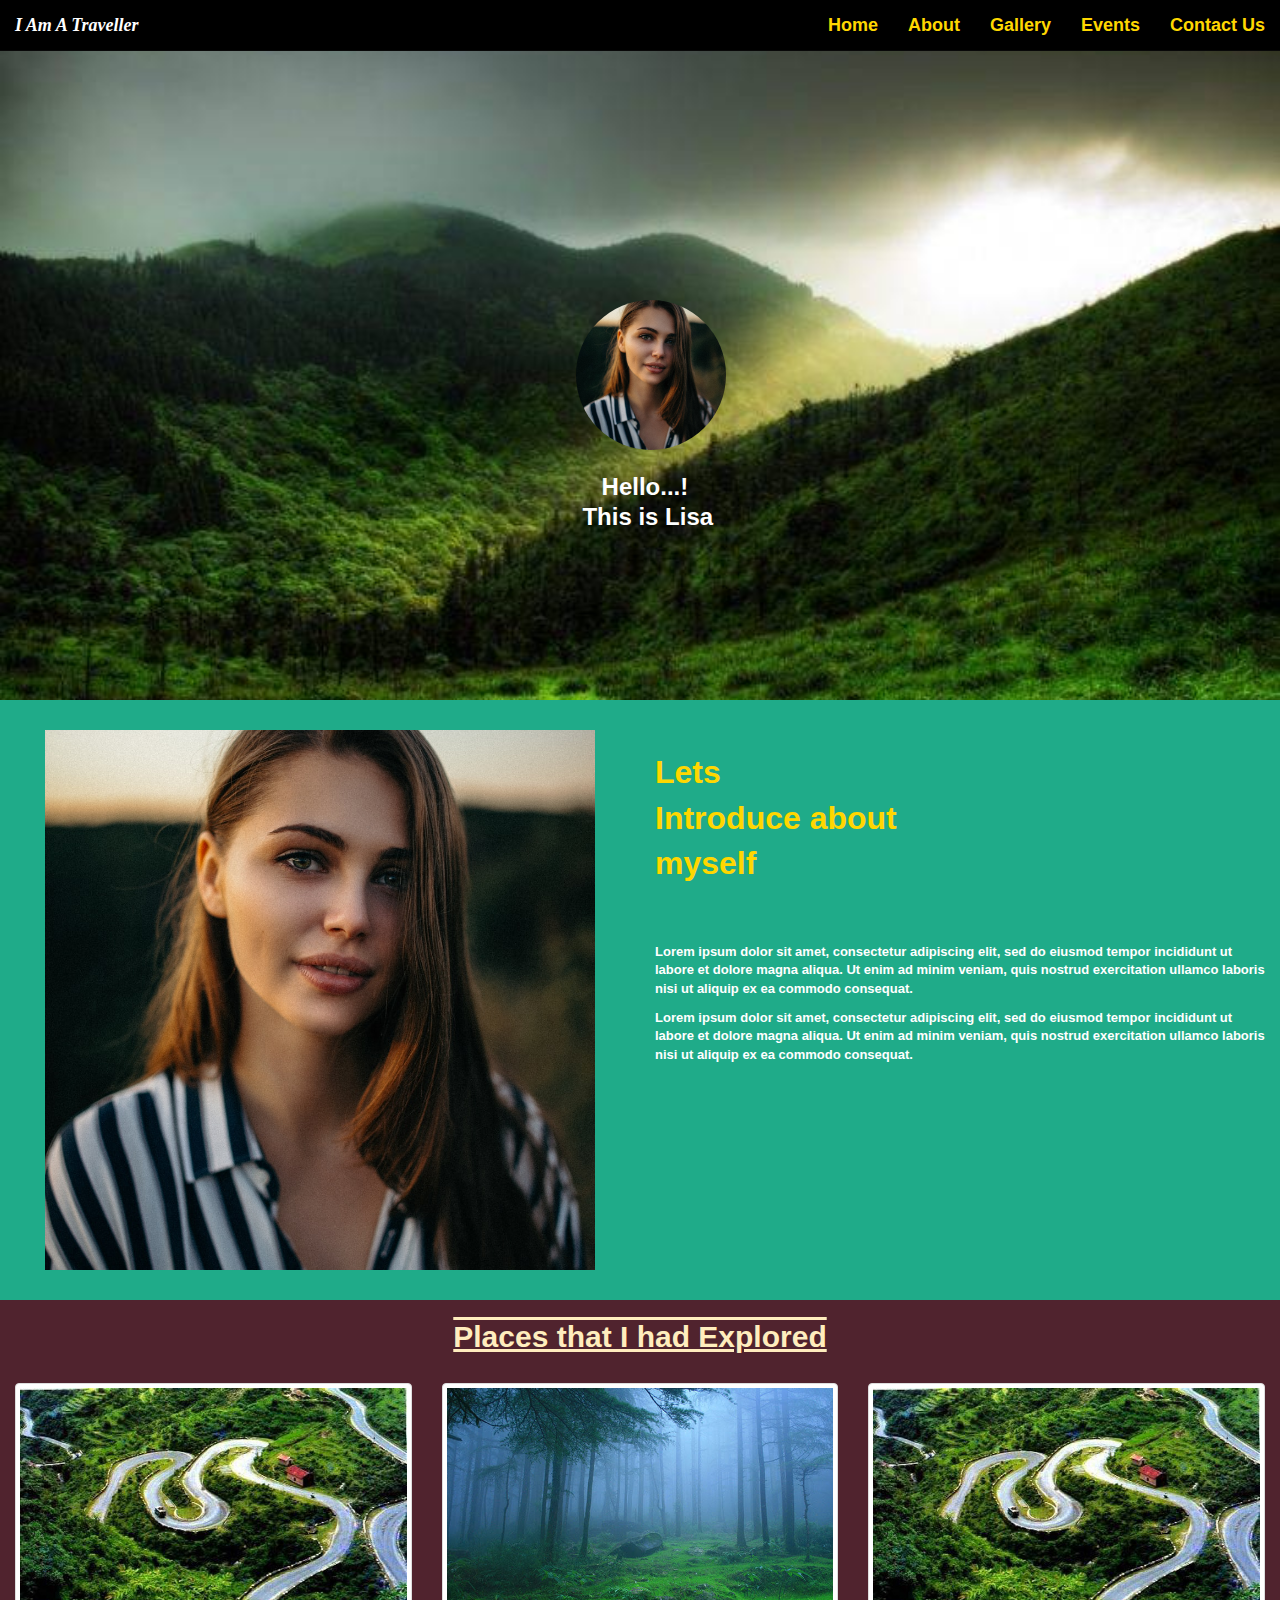
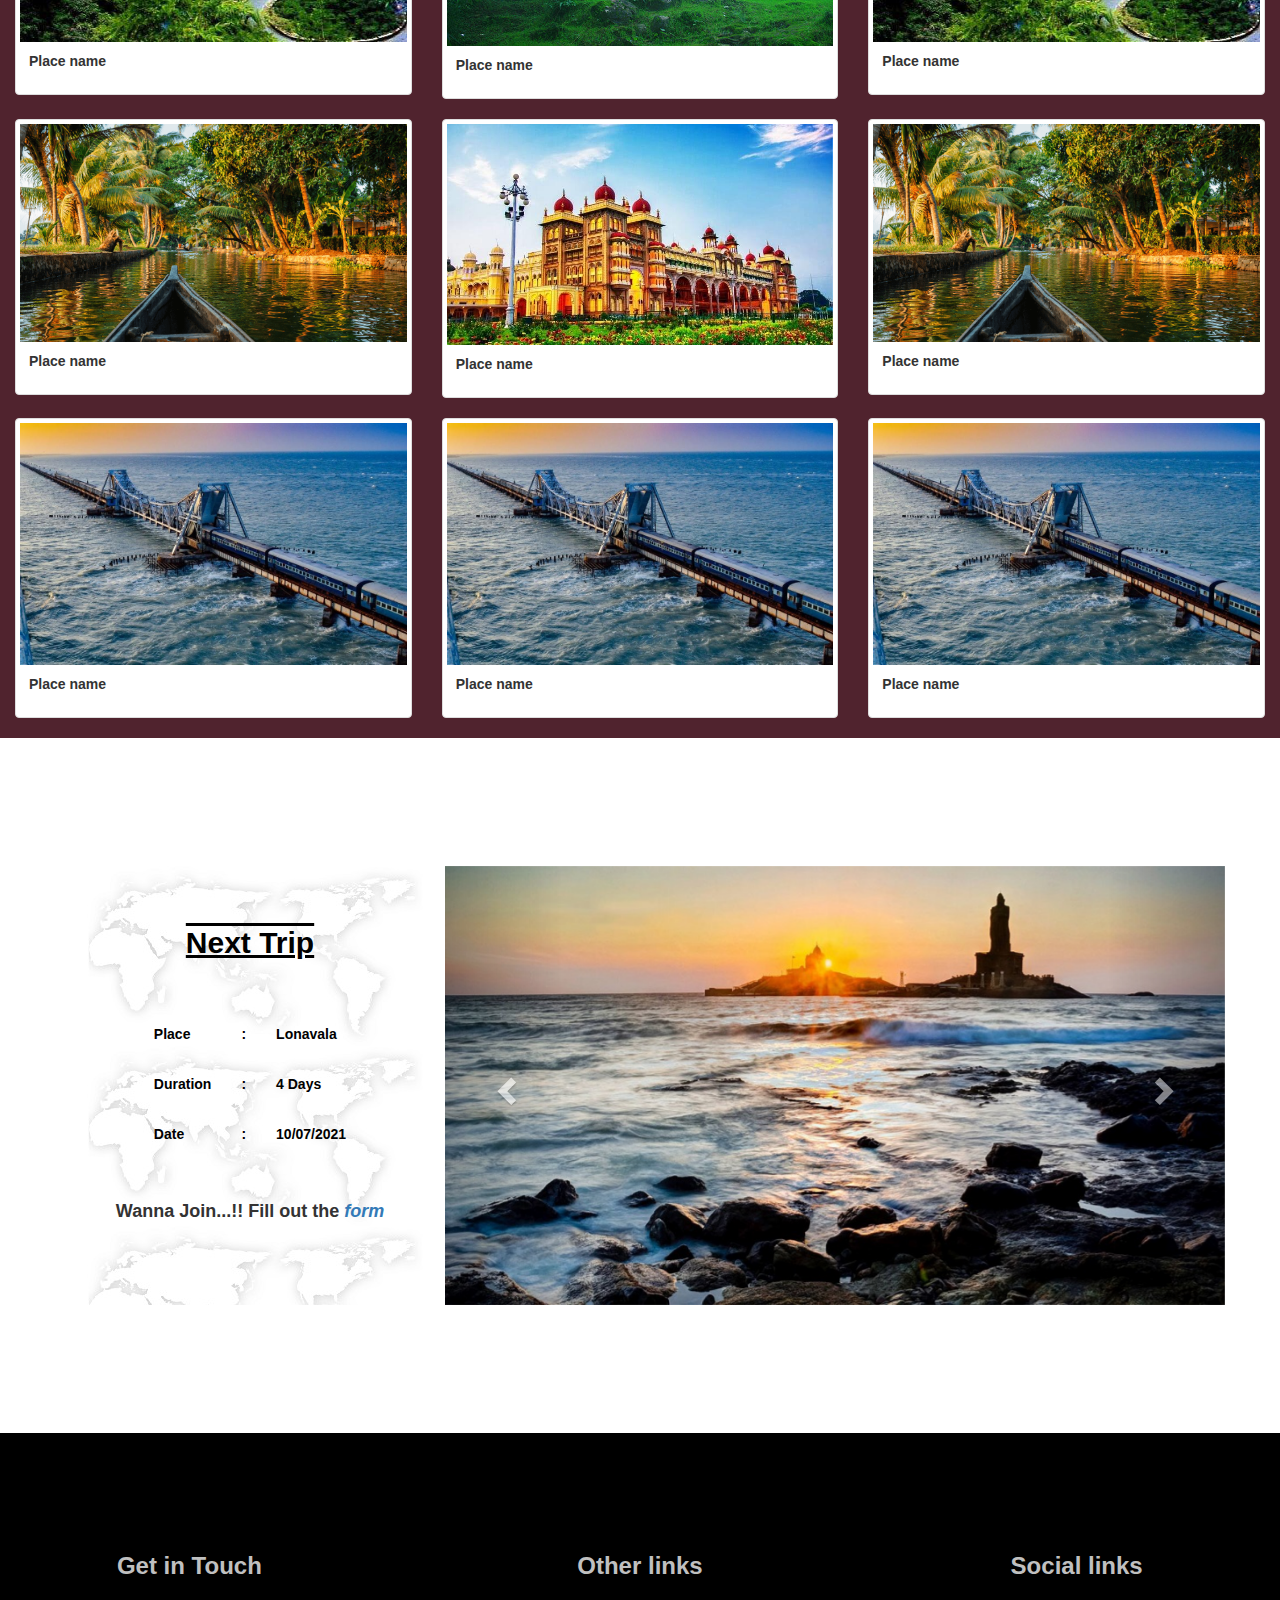
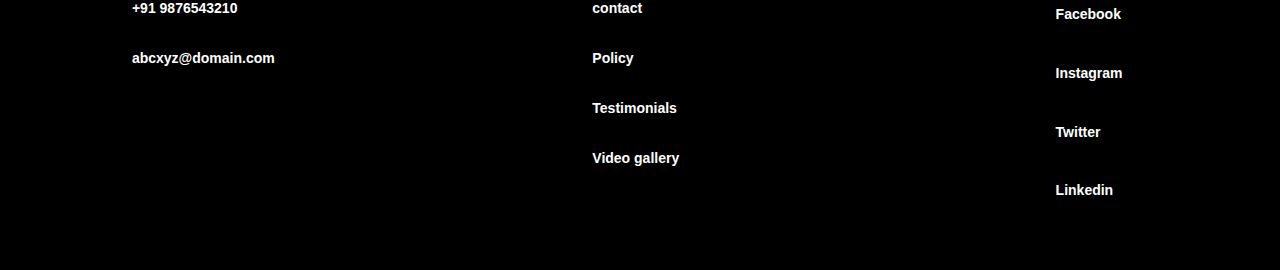
==== index.html @ d2248a0b "Add files via upload" ====
<!DOCTYPE html>
<html lang="en">
<head>
  <title>Home</title>
  <meta charset="utf-8">
  <meta name="viewport" content="width=device-width, initial-scale=1">
  <link rel="stylesheet" href="https://maxcdn.bootstrapcdn.com/bootstrap/3.4.1/css/bootstrap.min.css">
  <link rel="stylesheet" type="text/css" href="homepage.css">
  <script src="https://ajax.googleapis.com/ajax/libs/jquery/3.5.1/jquery.min.js"></script>
  <script src="https://maxcdn.bootstrapcdn.com/bootstrap/3.4.1/js/bootstrap.min.js"></script>
  <script src='https://kit.fontawesome.com/a076d05399.js'></script>

</head>




<body>

<!-- nav bar -->

<nav class="navbar navbar-inverse navbar-fixed-top" style="background-color: black;">
  <div class="container-fluid">
    <div class="navbar-header">
    	<button type="button" class="navbar-toggle" data-toggle="collapse" data-target="#myNavbar">
        <span class="icon-bar"></span>
        <span class="icon-bar"></span>
        <span class="icon-bar"></span>
        </button>
      <a class="navbar-brand" href="#" style="font-family: serif; color#c0c0c0
      "><i><b>I Am A Traveller</b></i></a>
    </div>
    <div class="collapse navbar-collapse" id="myNavbar">
    <ul class="nav navbar-nav navbar-right navlinks" >
      <li><a href="#" ><b>Home</b></a></li>
      <li><a href="#about" ><b>About</b></a></li>
      <li><a href="#gallery" ><b>Gallery</b></a></li>
      <li><a href="#events" ><b>Events</b></a></li>
      <li><a href="#contactus"><b>Contact Us</b></a></li>
    </ul>
    </div>


  </div>
</nav>

<!-- end of navbar -->


 <!-- for total bg color black -->
<!-- <div class="container-fluid" style="background-color: black;"> -->

	<!-- intro -->
	<div class="intro">

		<div class="bgimg img-fluid"></div>
		<div class="personimg img-fluid"></div>

		<p style="position: absolute;top: 470px;left: 47%; ">
			<b>Hello...!<b>
		</p>

		<p style="position: absolute;top: 500px;left: 45.5%; ">
			<b>This is Lisa</b>
		</p>

	</div>
<!-- end of intro -->




	<div class="container-fluid" style="/*margin-top:10%;*/background-color: #1FAB89;">

	<!-- About -->
	<div class="row" id="about">
  		<div class="col-sm-6" style="height: 600px;"><img src="person.jpg" style="float:left;width:100%;height:100%;object-fit:cover;padding: 30px;">
  		</div>
  		<div class="col-sm-6" style="height: 600px; padding-top: 50px;font-size: xx-large;color: white"><p style="color: gold;"><b>Lets<br>Introduce about<br>myself<br><br></b></p>
  			<p style="font-size:small;">Lorem ipsum dolor sit amet, consectetur adipiscing elit, sed do eiusmod tempor incididunt ut labore et dolore magna aliqua. Ut enim ad minim veniam, quis nostrud exercitation ullamco laboris nisi ut aliquip ex ea commodo consequat.</p>
   			<p style="font-size:small;">Lorem ipsum dolor sit amet, consectetur adipiscing elit, sed do eiusmod tempor incididunt ut labore et dolore magna aliqua. Ut enim ad minim veniam, quis nostrud exercitation ullamco laboris nisi ut aliquip ex ea commodo consequat.</p>
		</div>
	</div>
	</div>
	<!-- end of about -->

	<!-- Gallery -->
	<div class="container-fluid" id="gallery"style="/*margin-top:10%;*//*background-image: url(gbg.jpg);*/background-color: #50232e;">
	
		<!-- <h2 ><b>Gallery</b></h2> -->
		<h2 style="color: #ffedbe;"><b>Places that I had Explored</b></h2>
		<div class="row">
		
  			<div class="col-sm-4">
    			<div class="thumbnail">
     				<img src="araku.jpg"  style="width:100%">
        			<div class="caption">
          				<p>Place name</p>
        			</div>
         		</div>
  			</div>
  			<div class="col-sm-4">
    			<div class="thumbnail">
      				<img src="lambasingi.jpg" style="width:100%">
        			<div class="caption">
          				<p>Place name</p>
        			</div>
      			</div>
  			</div>
  			<div class="col-sm-4">
    			<div class="thumbnail">
      				<img src="araku.jpg"  style="width:100%">
        			<div class="caption">
         				<p>Place name</p>
        			</div>
      				</div>
  				</div>
		</div>
		<!-- second row -->
 		<div class="row">
 			<div class="col-sm-4">
    			<div class="thumbnail">
    				<img src="kerala.png" style="width:100%">
        			<div class="caption">
          				<p>Place name</p>
        			</div>
         		</div>
  			</div>
  			<div class="col-sm-4">
    			<div class="thumbnail">
    				<img src="mysorepalace.jpg"  style="width:100%">
        			<div class="caption">
          				<p>Place name</p>
        			</div>
        		</div>
  			</div>
  			<div class="col-sm-4">
    			<div class="thumbnail">
    				<img src="kerala.png"  style="width:100%">
        			<div class="caption">
         				<p>Place name</p>
        			</div>
      
    			</div>
  			</div>
		</div>
		<!-- third row -->
		<div class="row">
			<div class="col-sm-4">
    			<div class="thumbnail">	
    				<img src="pambanbridge.jpg"  style="width:100%">
        			<div class="caption">
          				<p>Place name</p>
        			</div>
         		</div>
  			</div>
  			<div class="col-sm-4">
    			<div class="thumbnail">
      				<img src="pambanbridge.jpg"  style="width:100%">
        			<div class="caption">
          				<p>Place name</p>
        			</div>
      
    			</div>
  			</div>
  			<div class="col-sm-4">
    			<div class="thumbnail">
      				<img src="pambanbridge.jpg"  style="width:100%">
        				<div class="caption">
          					<p>Place name</p>
        				</div>
    			</div>
  			</div>
		</div>

	</div>
<!-- end of gallery -->


<!-- Event -->

	<div id="events" class="container"  style="margin-top: 10%;" >
		
		<div class="row" style="height: 500;">
			<div class="col-sm-4" style="padding: 0px;">
				<br><br>
				<h2 ><b>Next Trip</b></h2><br>
				<table class="table-responsive" style="width: 50%;  color: black;">
					<tr>
						<td>Place</td>
						<td>:</td>
						<td>Lonavala</td>
					</tr>
					<tr>
						<td>Duration</td>
						<td>:</td>
						<td>4 Days</td>
					</tr>
					<tr>
						<td>Date</td>
						<td>:</td>
						<td>10/07/2021</td>
					</tr>
				</table>
				<br><br>
				<p style="text-align: center;font-size: large;">Wanna Join...!! Fill out the <i><a href="#">form</a></i></p>
			</div>

			<!-- slideshow -->
			<div class="col-sm-8" style="height: 500; padding: 0px;">
				<div id="myCarousel" class="carousel slide" data-ride="carousel">
		    <!-- images -->
				    <div class="carousel-inner">
				    	<div class="item active">
				        	<img src="kanyakumari.jpg"  style="height: 500; width:500;">
			      		</div>

					    <div class="item">
					        <img src="kerala.png" style="height: 500;width:500;">
					    </div>
					    
					    <div class="item">
					        <img src="Lonavala.jpg" style="height: 500; width:500;">
					    </div>
		    		</div>
		    		<!-- images close -->

				    <!-- arrows -->
				    <a class="left carousel-control" href="#myCarousel" data-slide="prev">
				      <span class="glyphicon glyphicon-chevron-left"></span>
				      <span class="sr-only">Previous</span>
				    </a>
				    <a class="right carousel-control" href="#myCarousel" data-slide="next">
				      <span class="glyphicon glyphicon-chevron-right"></span>
				      <span class="sr-only">Next</span>
				    </a><!-- arrows close -->
				</div>
  			</div><!-- slideshow end -->
		</div>
	</div><!-- end of event -->
	</div><!-- end of container --><!-- contact us  -->
<div id="contactus"  style="background-color: black;margin-top: 10%;">
	<!-- <h2 ><b>contact us</b></h2> -->
	<div class="row" style="color: white;padding-top:5% ">
		<div class="col-sm-4"  style="padding:4%;">
		  	<table>
		  		<thead>
		  			<th >Get in Touch</th>
		  		</thead>
		  		<tbody>
		  			<tr><td><i class='fas fa-phone' ></i> +91 9876543210</td></tr>
		  			<tr><td><i class='fas fa-envelope' ></i> abcxyz@domain.com</td></tr>
		  		</tbody>
		  	</table>
  		</div>
	    <div class="col-sm-4" style="padding:4%;">
		  	<table>
		  		<thead>
		  			<th>Other links</th>
		  		</thead>
		  		<tbody >
		  			<tr><td><a href="#" style="color: white;">contact</a> </td></tr>
		  			<tr><td><a href="#" style="color: white;">Policy</a></td></tr>
		  			<tr><td><a href="#" style="color: white;">Testimonials</a></td></tr>
		  			<tr><td><a href="#" style="color: white;">Video gallery</a></td></tr>
		  			
		  		</tbody>
		  	</table>
	    </div>

  		<div class="col-sm-4" style="padding:4%;">
		  	<table>
		  		<thead>
		  			<th>Social links</th>
		  		</thead>
		  		<tbody >
		  			<tr><td><a href="#" style="color: #ffffff;"><i class='fab fa-facebook'></i>Facebook</a> </td></tr>
		  			<tr><td><a href="#" style="color: #ffffff;"><i class='fab fa-instagram'></i>Instagram</a></td></tr>
		  			<tr><td><a href="#" style="color: #ffffff;"><i class='fab fa-twitter'></i>Twitter</a></td></tr>
		  			<tr><td><a href="#" style="color:#ffffff;"><i class='fab fa-linkedin'></i>Linkedin</a></td></tr>
		  			
		  		</tbody>
		  	</table>
  		</div>
	</div>
</div>

<!-- </div> -->

</body>
</html>
---- homepage.css ----
.bgimg{
	background-image:url(bgimg.jpg);
	background-repeat: no-repeat;
    background-size: cover;
    position: relative;
    height: 700px; 
    width: 100%;
    /*opacity: 0.7;*/
}

.bgimg:hover{
	opacity: 0.9;
}

.personimg{
	background-image:url(person.jpg);
	background-position: center; background-size: cover;
    position:absolute; top: 300px;left:45%;border-radius: 50%; opacity: 1.0;
    height:150px; width:150px;

}

td{
	padding: 15px;
}
table{
	
	margin: 0 auto;
}

.nav.navbar-nav.navbar-right li a{
	color: gold;
	font-size: large;
}

.nav.navbar-nav.navbar-right li a:hover{
	color: white;
}
.col-sm-4 table tbody tr td a i{
	font-size:20px;
	margin-right: 20px;
	color:white;
	padding:5px;
}
.col-sm-4 table thead th{
	color: #c0c0c0;
	font-size: x-large;
}
h2{
	text-align: center;
	padding-bottom: 20px;
	color:black;
	text-decoration: underline overline;
}
.intro p{
	color:white;
	 font-size: x-large;
}
h3{
	text-align: center;
	padding-bottom: 20px;
	color:white;
	text-decoration: underline overline;
}

body{
	overflow-x: hidden;
}
#events{
	 
	background-color: black;
	background-image: url(map5.jpg); 
    
}
/*.item img{
	opacity: 0.3;
}*/
/*#events background-image{
	opacity: 0.2;
}*/
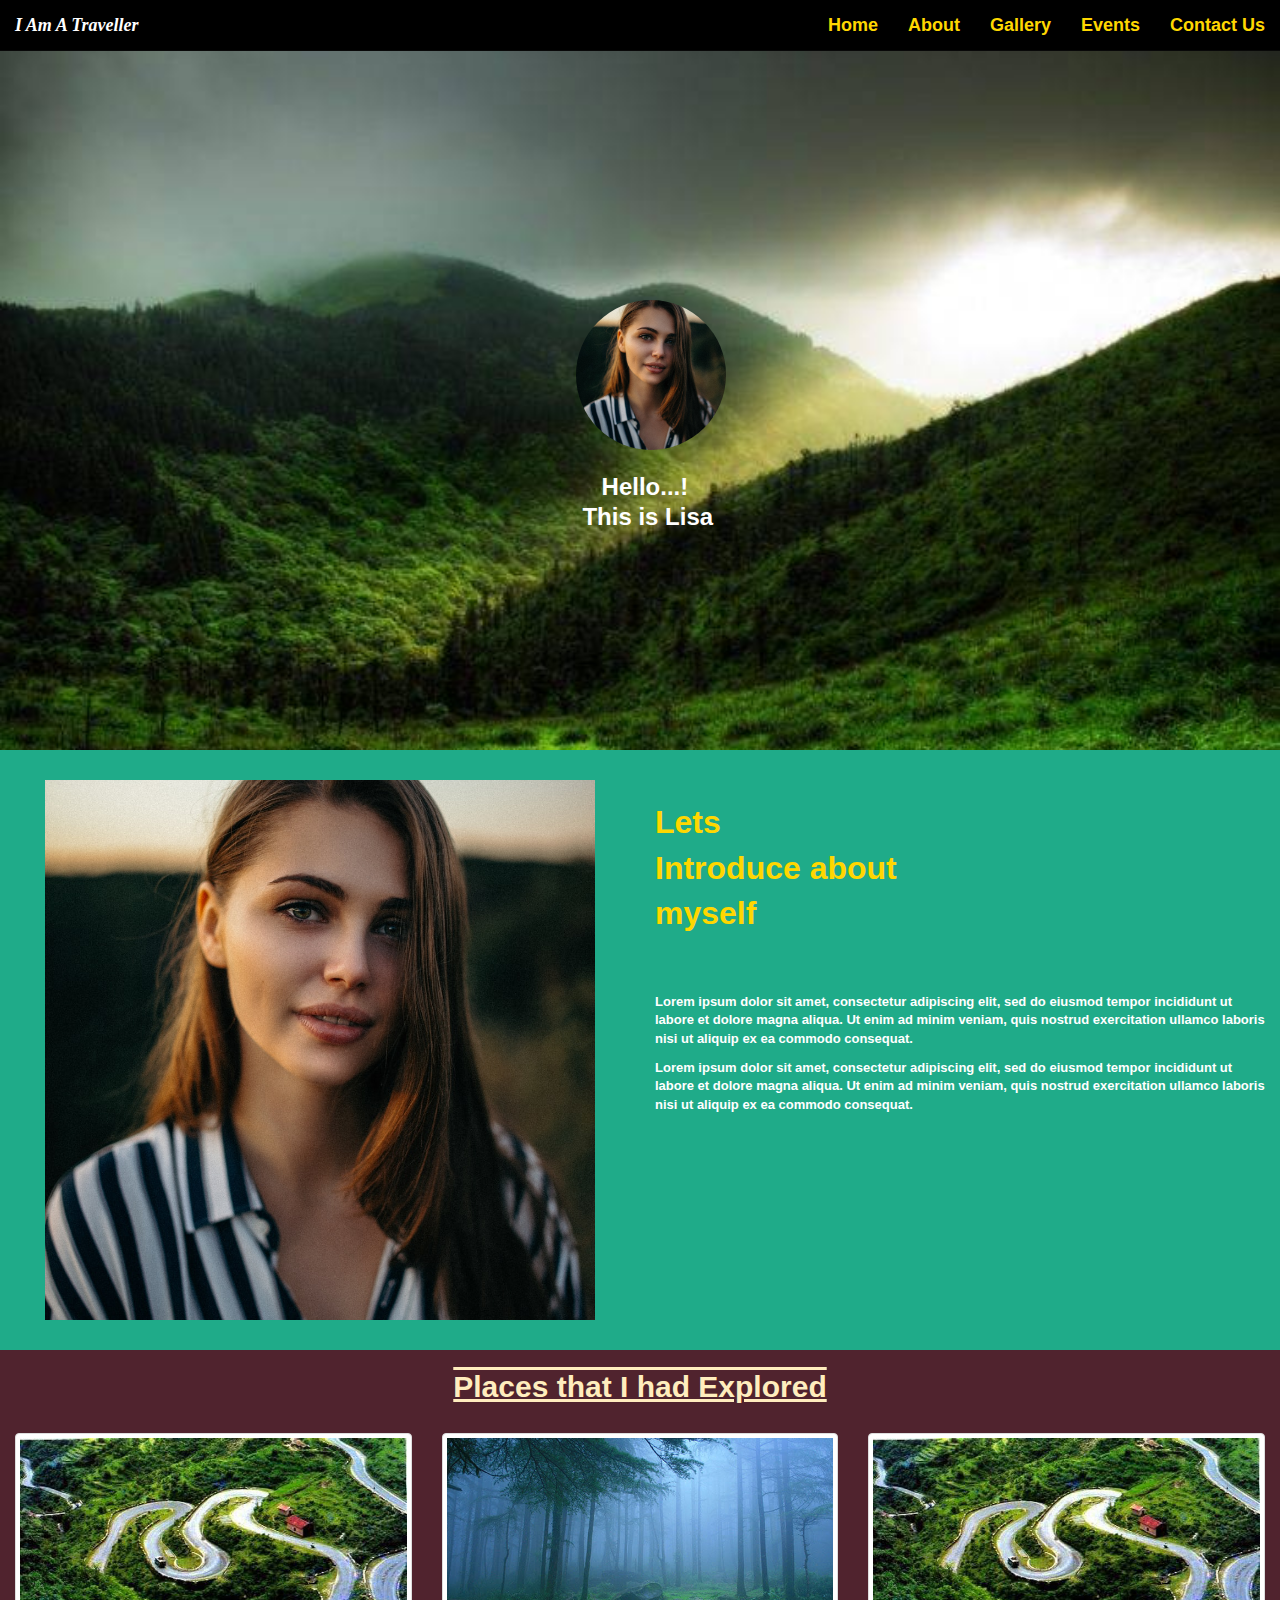
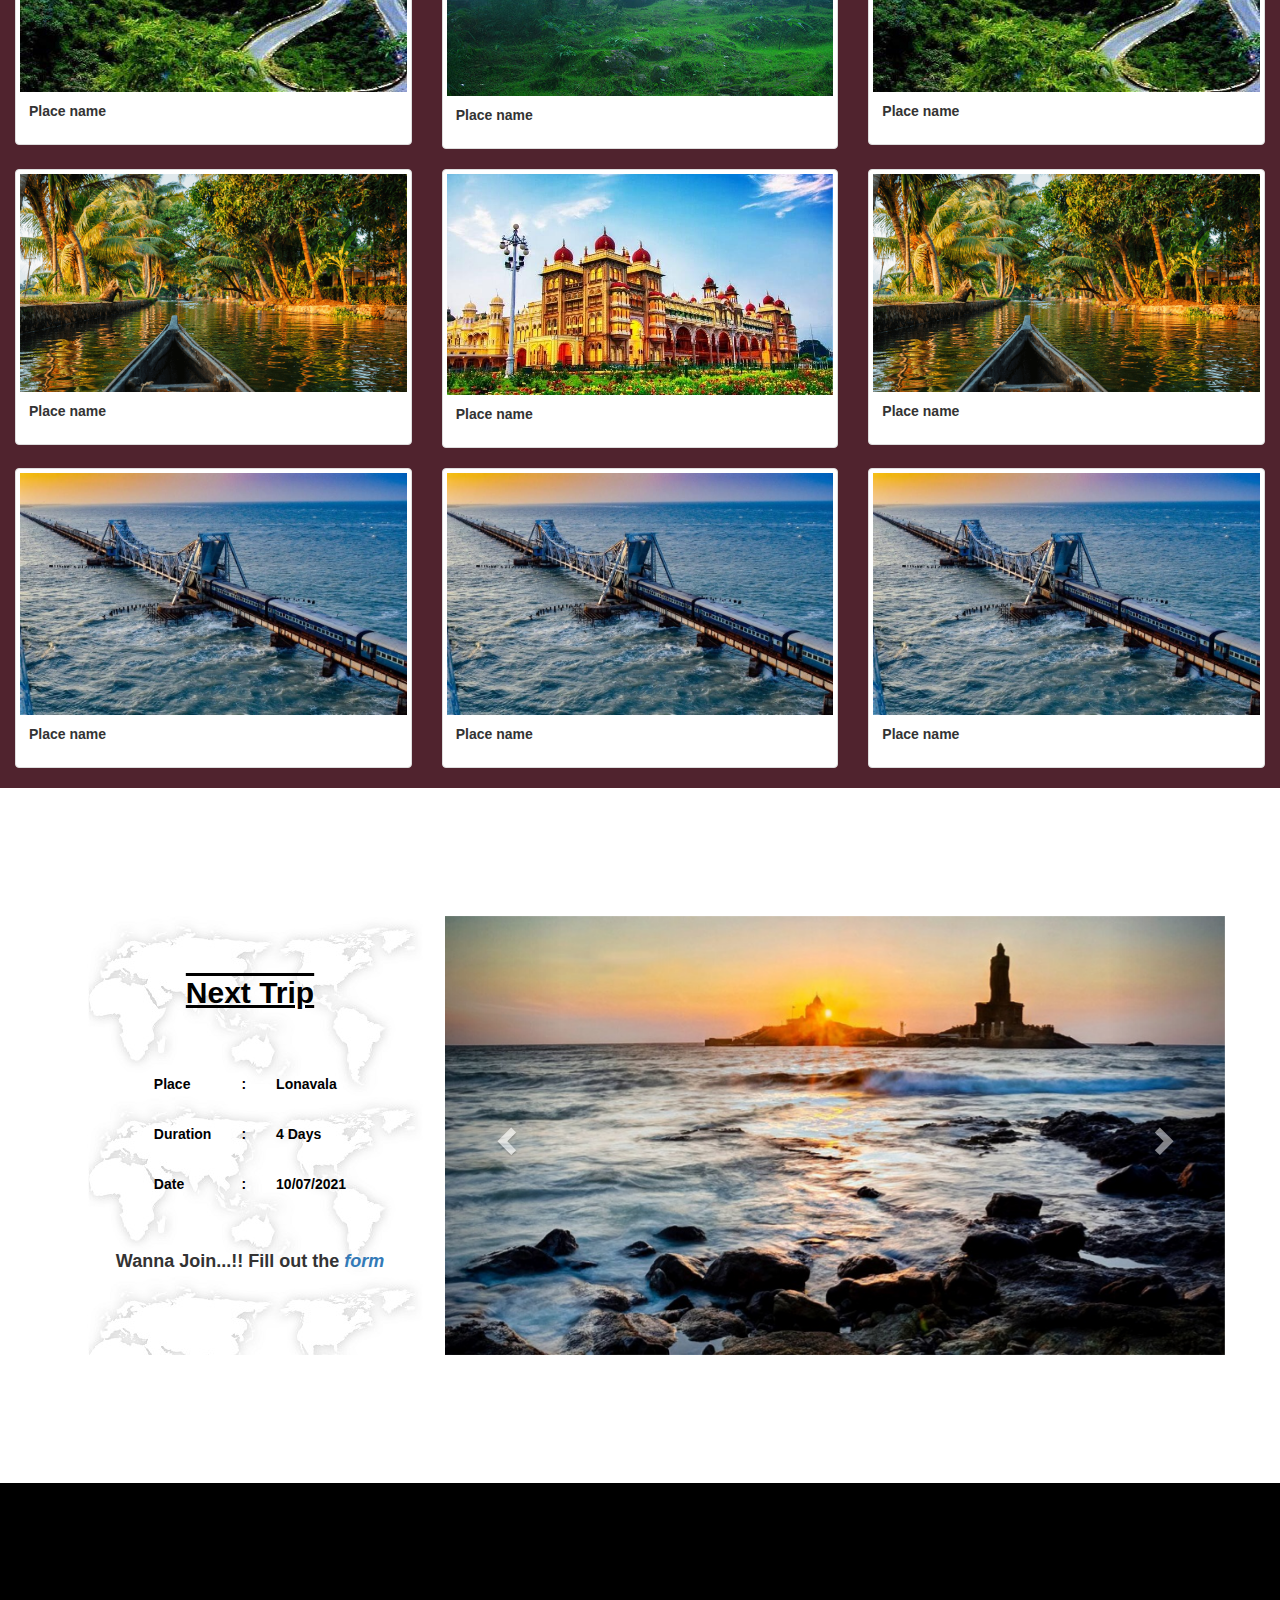
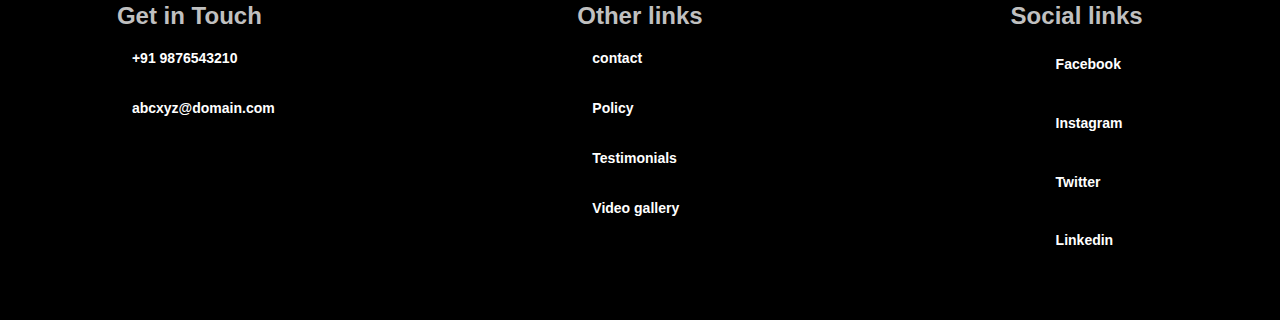
==== commit cdd53fb6: "Add files via upload" ====
--- a/index.html
+++ b/index.html
@@ -33,8 +33,8 @@
     <div class="collapse navbar-collapse" id="myNavbar">
     <ul class="nav navbar-nav navbar-right navlinks" >
       <li><a href="#" ><b>Home</b></a></li>
-      <li><a href="#about" ><b>About</b></a></li>
-      <li><a href="#gallery" ><b>Gallery</b></a></li>
+      <li><a href="about.html" ><b>About</b></a></li>
+      <li><a href="gallery.html" ><b>Gallery</b></a></li>
       <li><a href="#events" ><b>Events</b></a></li>
       <li><a href="#contactus"><b>Contact Us</b></a></li>
     </ul>
@@ -51,7 +51,7 @@
 <!-- <div class="container-fluid" style="background-color: black;"> -->
 
 	<!-- intro -->
-	<div class="intro">
+	<div class="intro" style="margin-top: 50px;">
 
 		<div class="bgimg img-fluid"></div>
 		<div class="personimg img-fluid"></div>
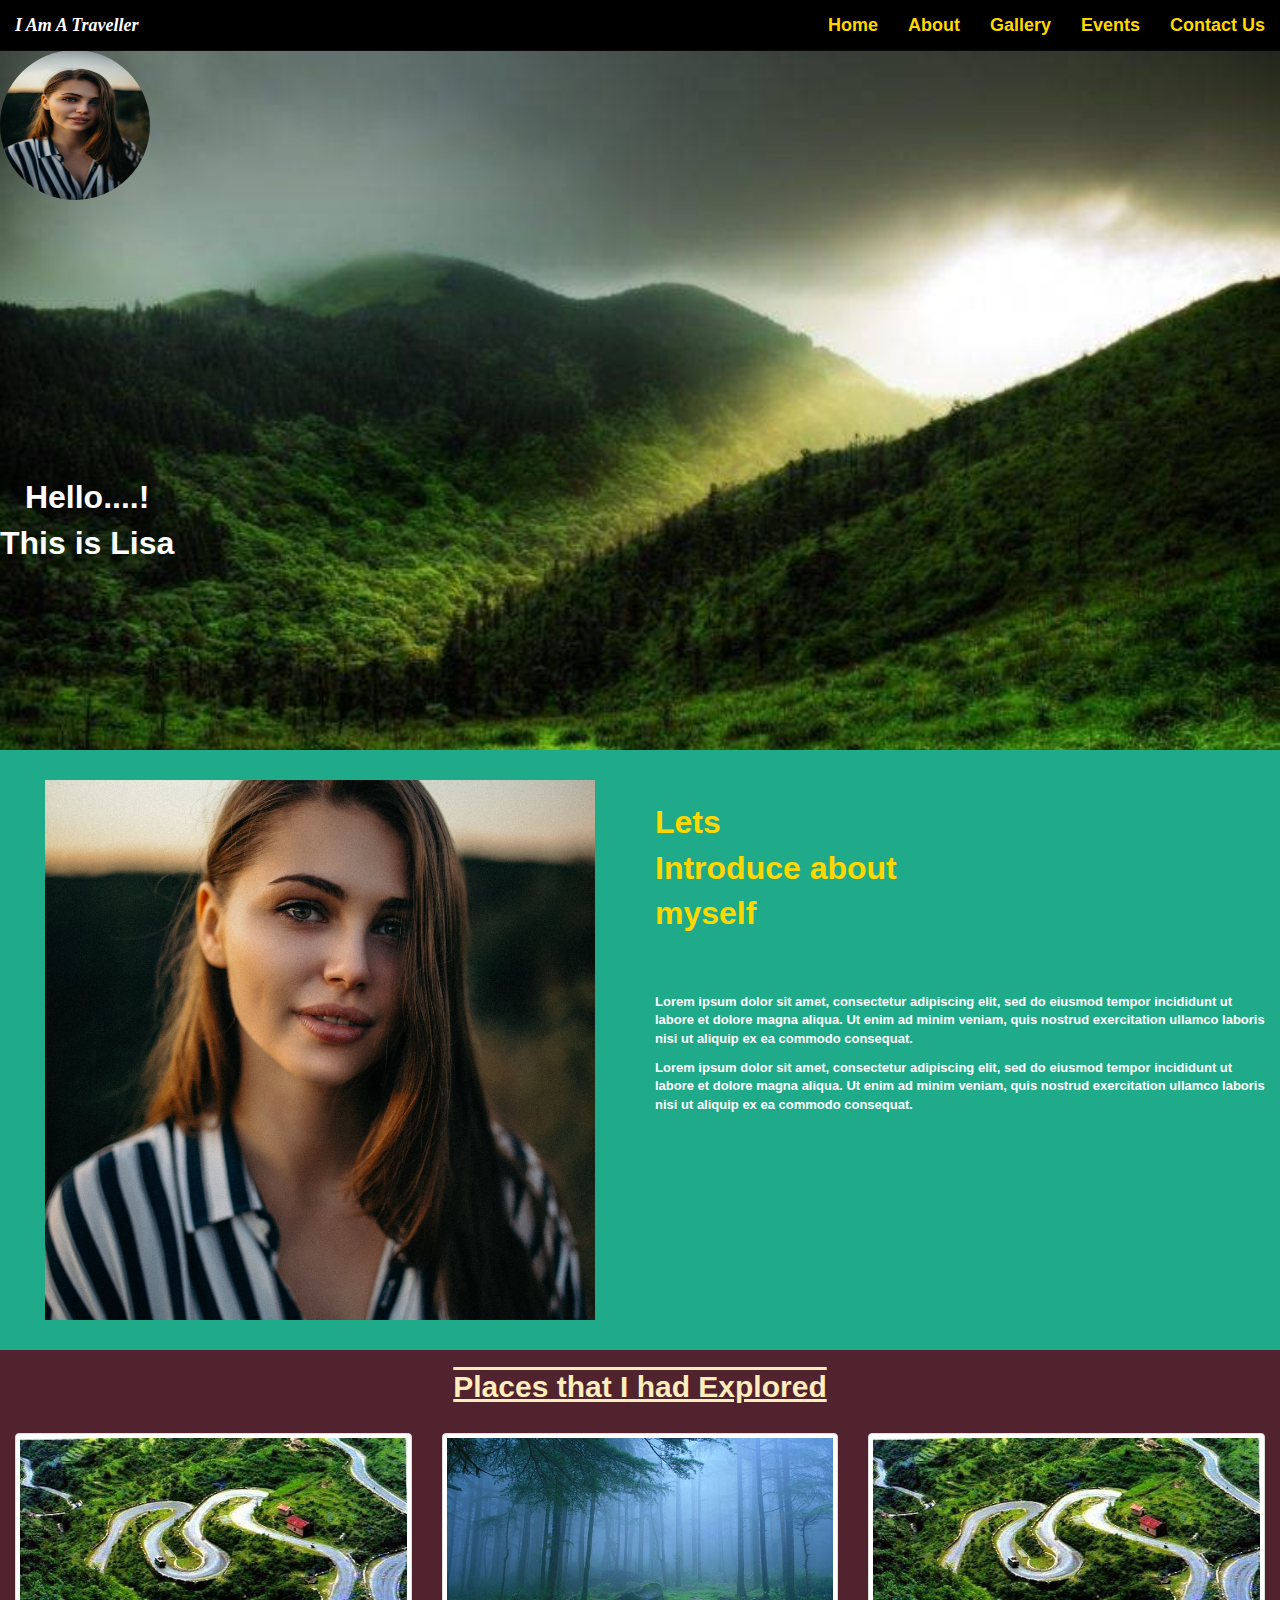
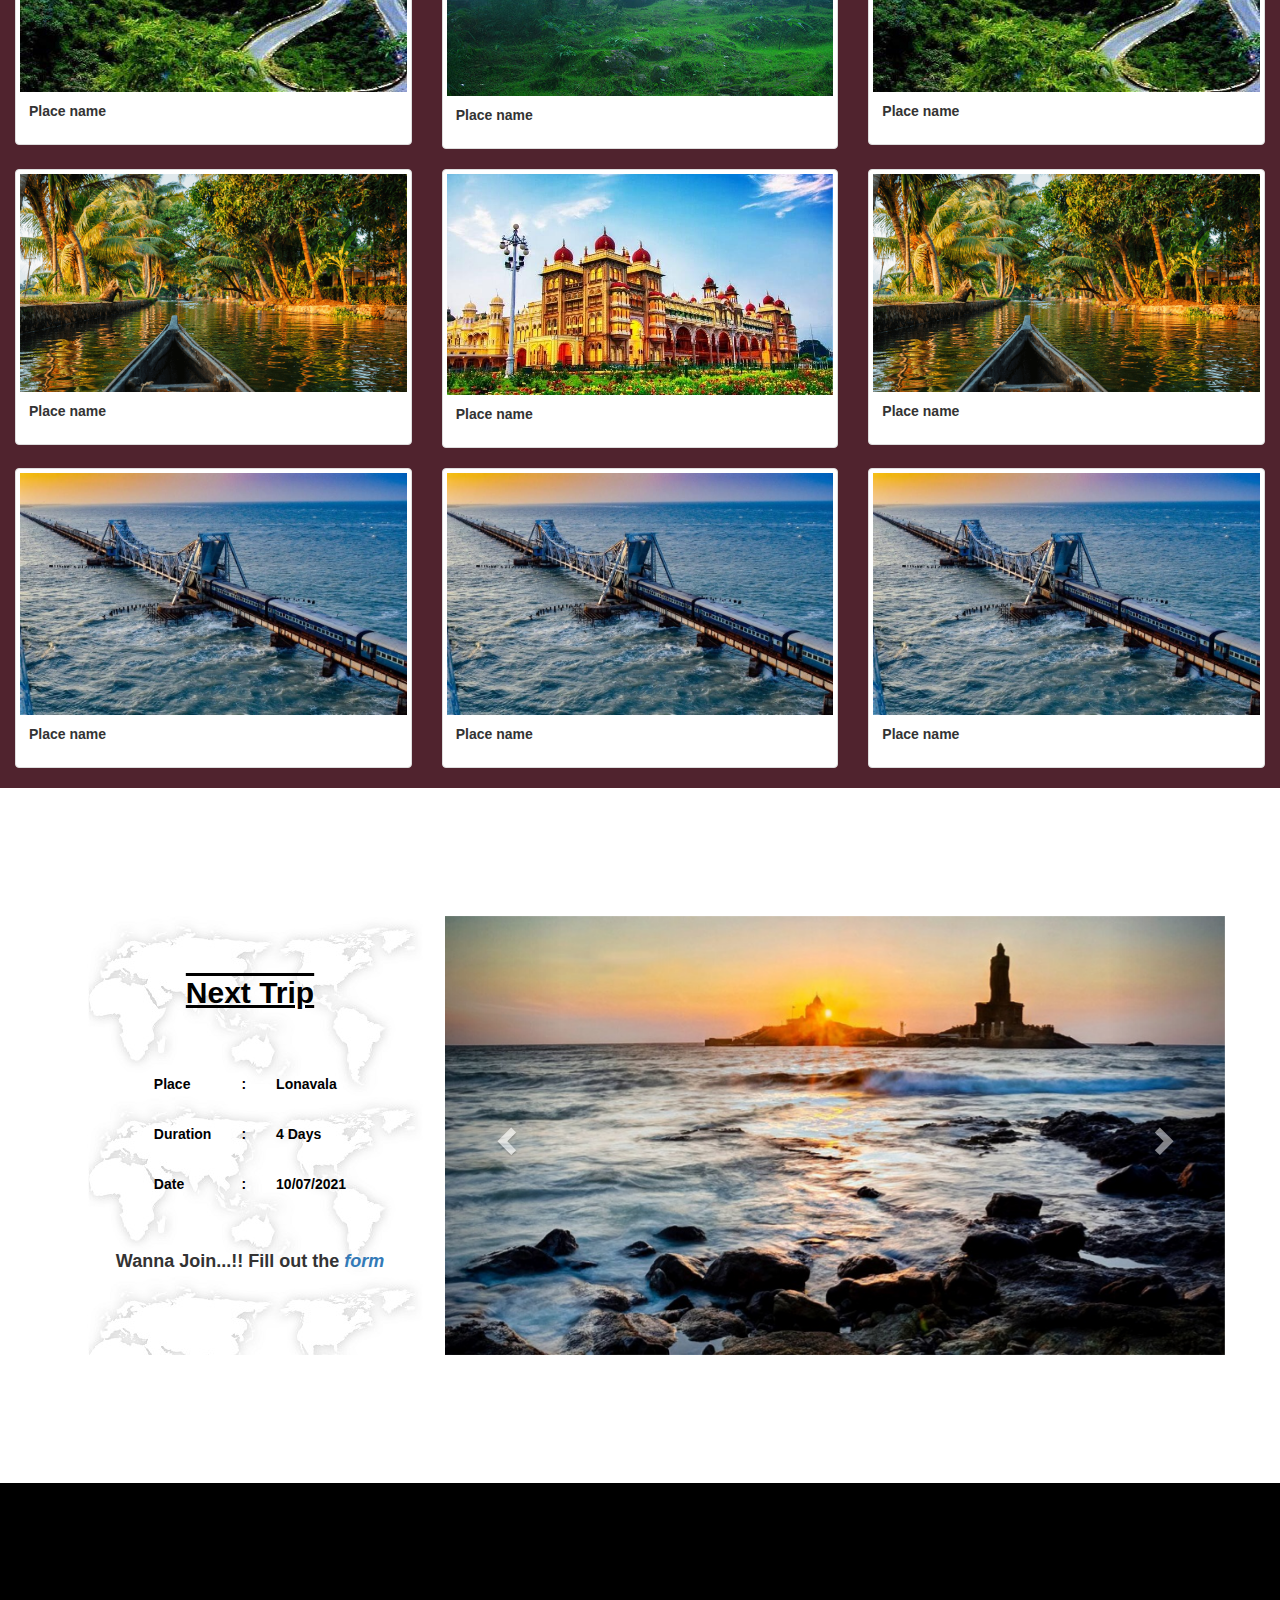
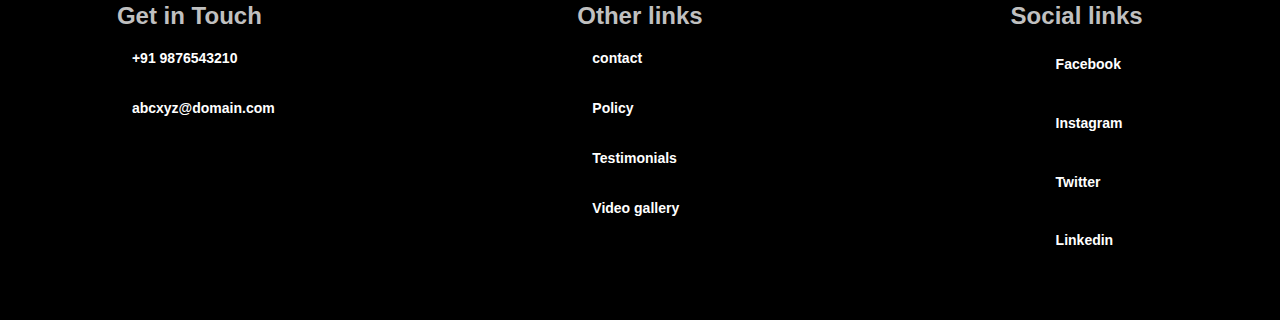
==== commit 0990890a: "Update index.html" ====
--- a/index.html
+++ b/index.html
@@ -35,8 +35,8 @@
       <li><a href="#" ><b>Home</b></a></li>
       <li><a href="about.html" ><b>About</b></a></li>
       <li><a href="gallery.html" ><b>Gallery</b></a></li>
-      <li><a href="#events" ><b>Events</b></a></li>
-      <li><a href="#contactus"><b>Contact Us</b></a></li>
+      <li><a href="events.html" ><b>Events</b></a></li>
+      <li><a href="contactus.html"><b>Contact Us</b></a></li>
     </ul>
     </div>
 
@@ -51,7 +51,7 @@
 <!-- <div class="container-fluid" style="background-color: black;"> -->
 
 	<!-- intro -->
-	<div class="intro" style="margin-top: 50px;">
+<!-- 	<div class="intro" style="margin-top: 50px;">
 
 		<div class="bgimg img-fluid"></div>
 		<div class="personimg img-fluid"></div>
@@ -64,6 +64,15 @@
 			<b>This is Lisa</b>
 		</p>
 
+	</div> -->
+	<div class="kontainer " style="background-image: url(bgimg.jpg);height: 700px;background-repeat: no-repeat;background-size: cover;position: relative;width: auto;margin-top: 50px; ">
+
+		<img src="person.jpg" style="height: 150px;width: 150px;border-radius: 50%;">
+  		<p style="position: absolute;top: 425px;color: white;font-size: xx-large; ">
+			<b>&ensp; Hello....! <br>This is Lisa<b>
+		</p>
+		 
+		
 	</div>
 <!-- end of intro -->
 
--- a/homepage.css
+++ b/homepage.css
@@ -63,7 +63,7 @@
 	text-decoration: underline overline;
 }
 
-body{
+html,body{
 	overflow-x: hidden;
 }
 #events{
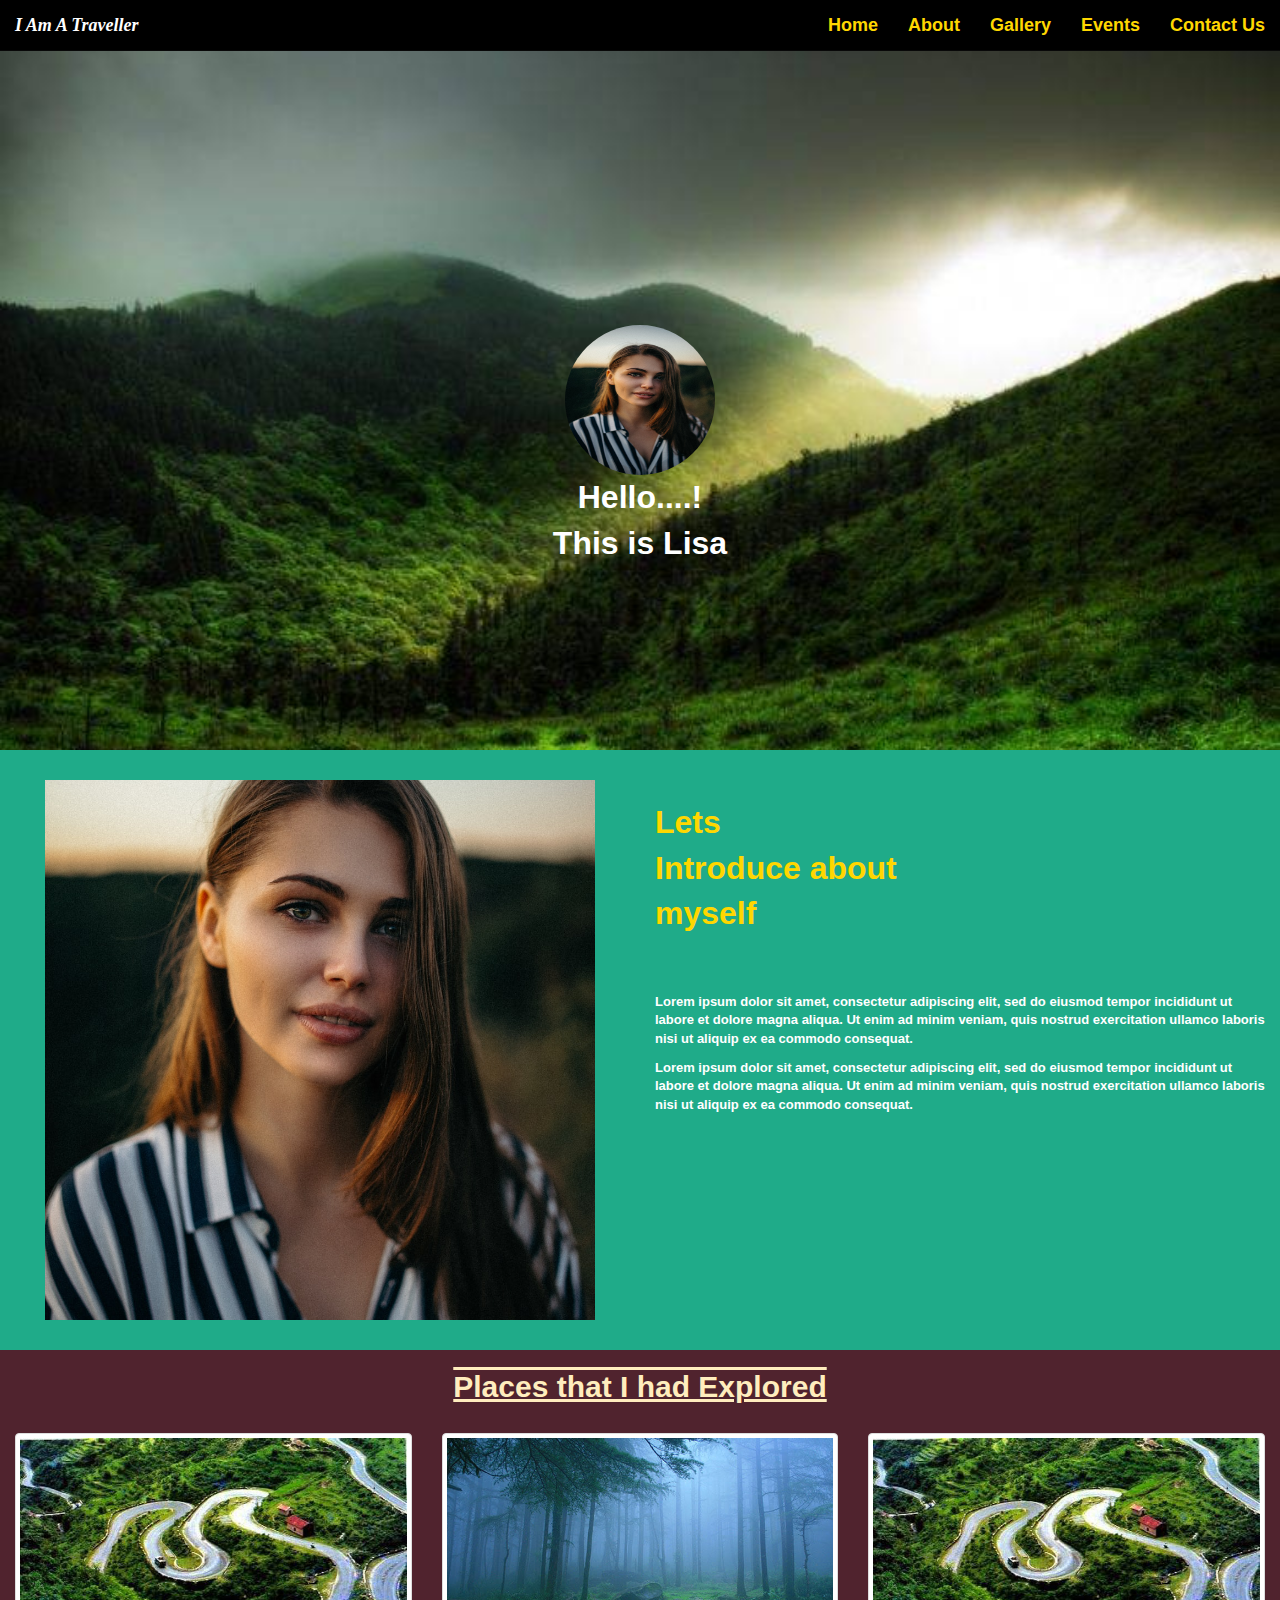
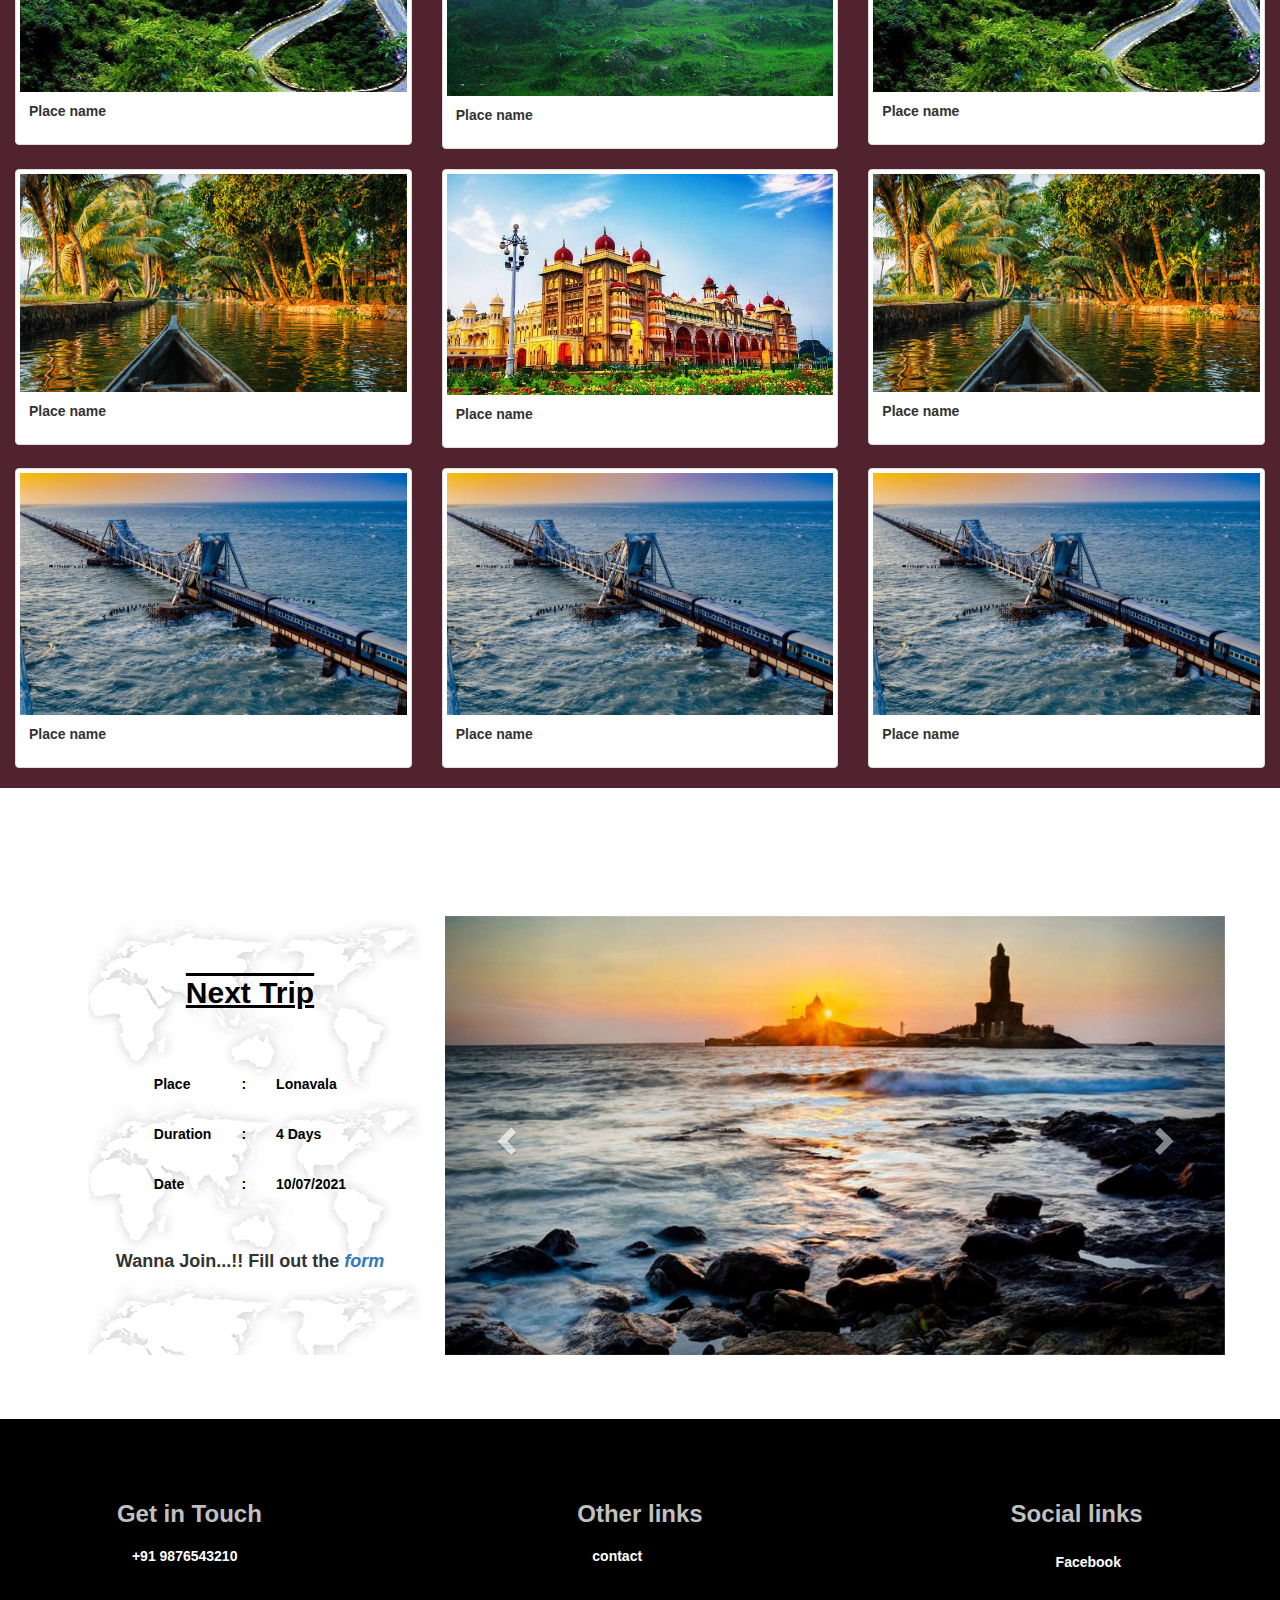
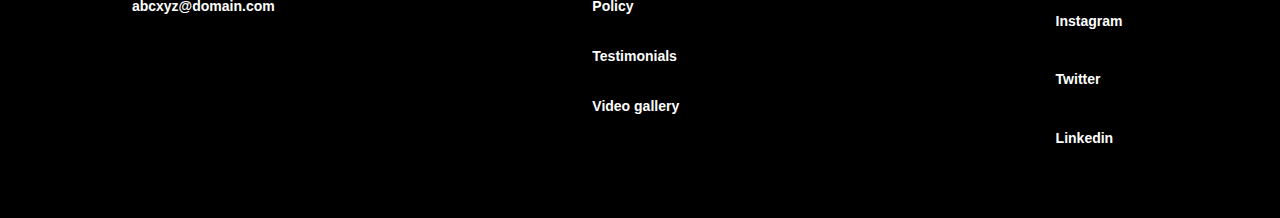
==== commit 02b5f763: "Update index.html" ====
--- a/index.html
+++ b/index.html
@@ -248,9 +248,9 @@
 		</div>
 	</div><!-- end of event -->
 	</div><!-- end of container --><!-- contact us  -->
-<div id="contactus"  style="background-color: black;margin-top: 10%;">
+<div id="contactus"  style="background-color: black;margin-top: 5%;">
 	<!-- <h2 ><b>contact us</b></h2> -->
-	<div class="row" style="color: white;padding-top:5% ">
+	<div class="row" style="color: white;padding-top:2% ">
 		<div class="col-sm-4"  style="padding:4%;">
 		  	<table>
 		  		<thead>
--- a/homepage.css
+++ b/homepage.css
@@ -7,6 +7,15 @@
     width: 100%;
     /*opacity: 0.7;*/
 }
+
+.kontainer {
+
+ 
+  display: flex;
+  justify-content: center;
+  align-items: center;
+}
+
 
 .bgimg:hover{
 	opacity: 0.9;
@@ -77,4 +86,4 @@
 }*/
 /*#events background-image{
 	opacity: 0.2;
-}*/+}*/
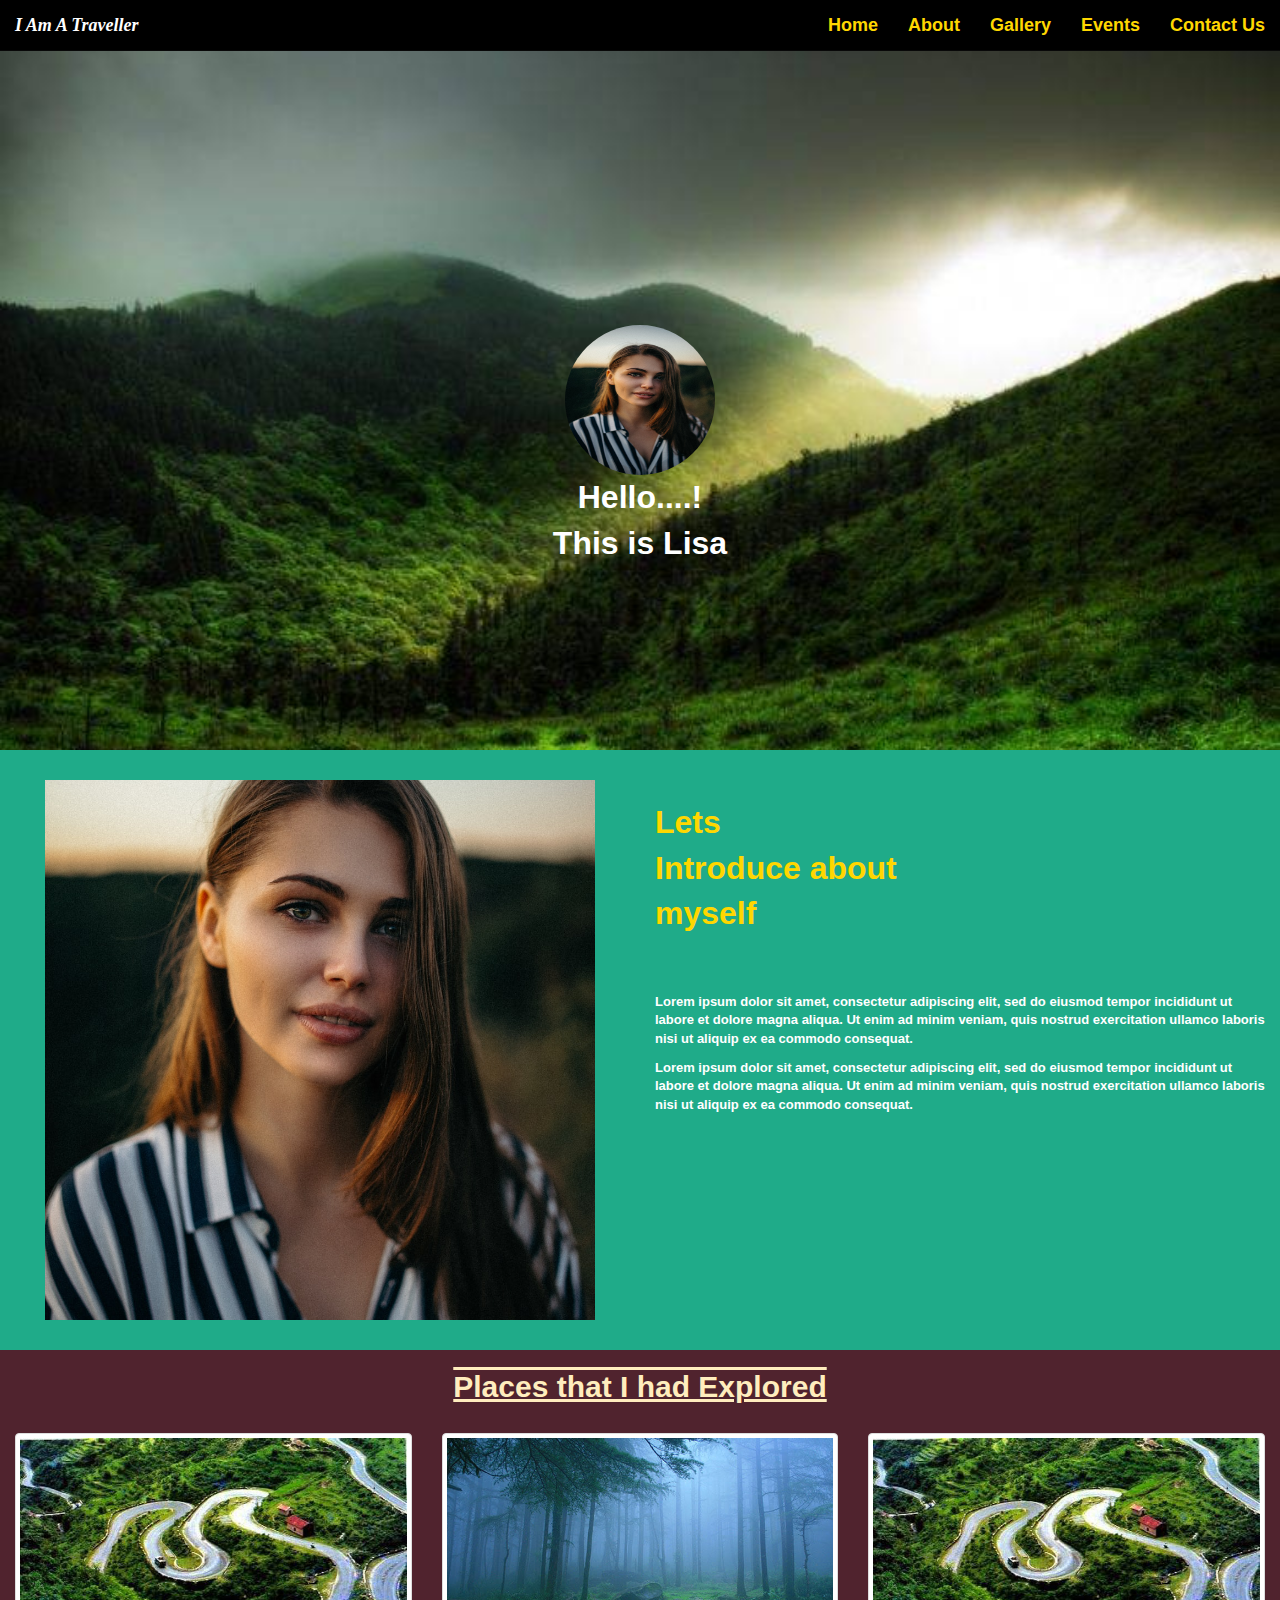
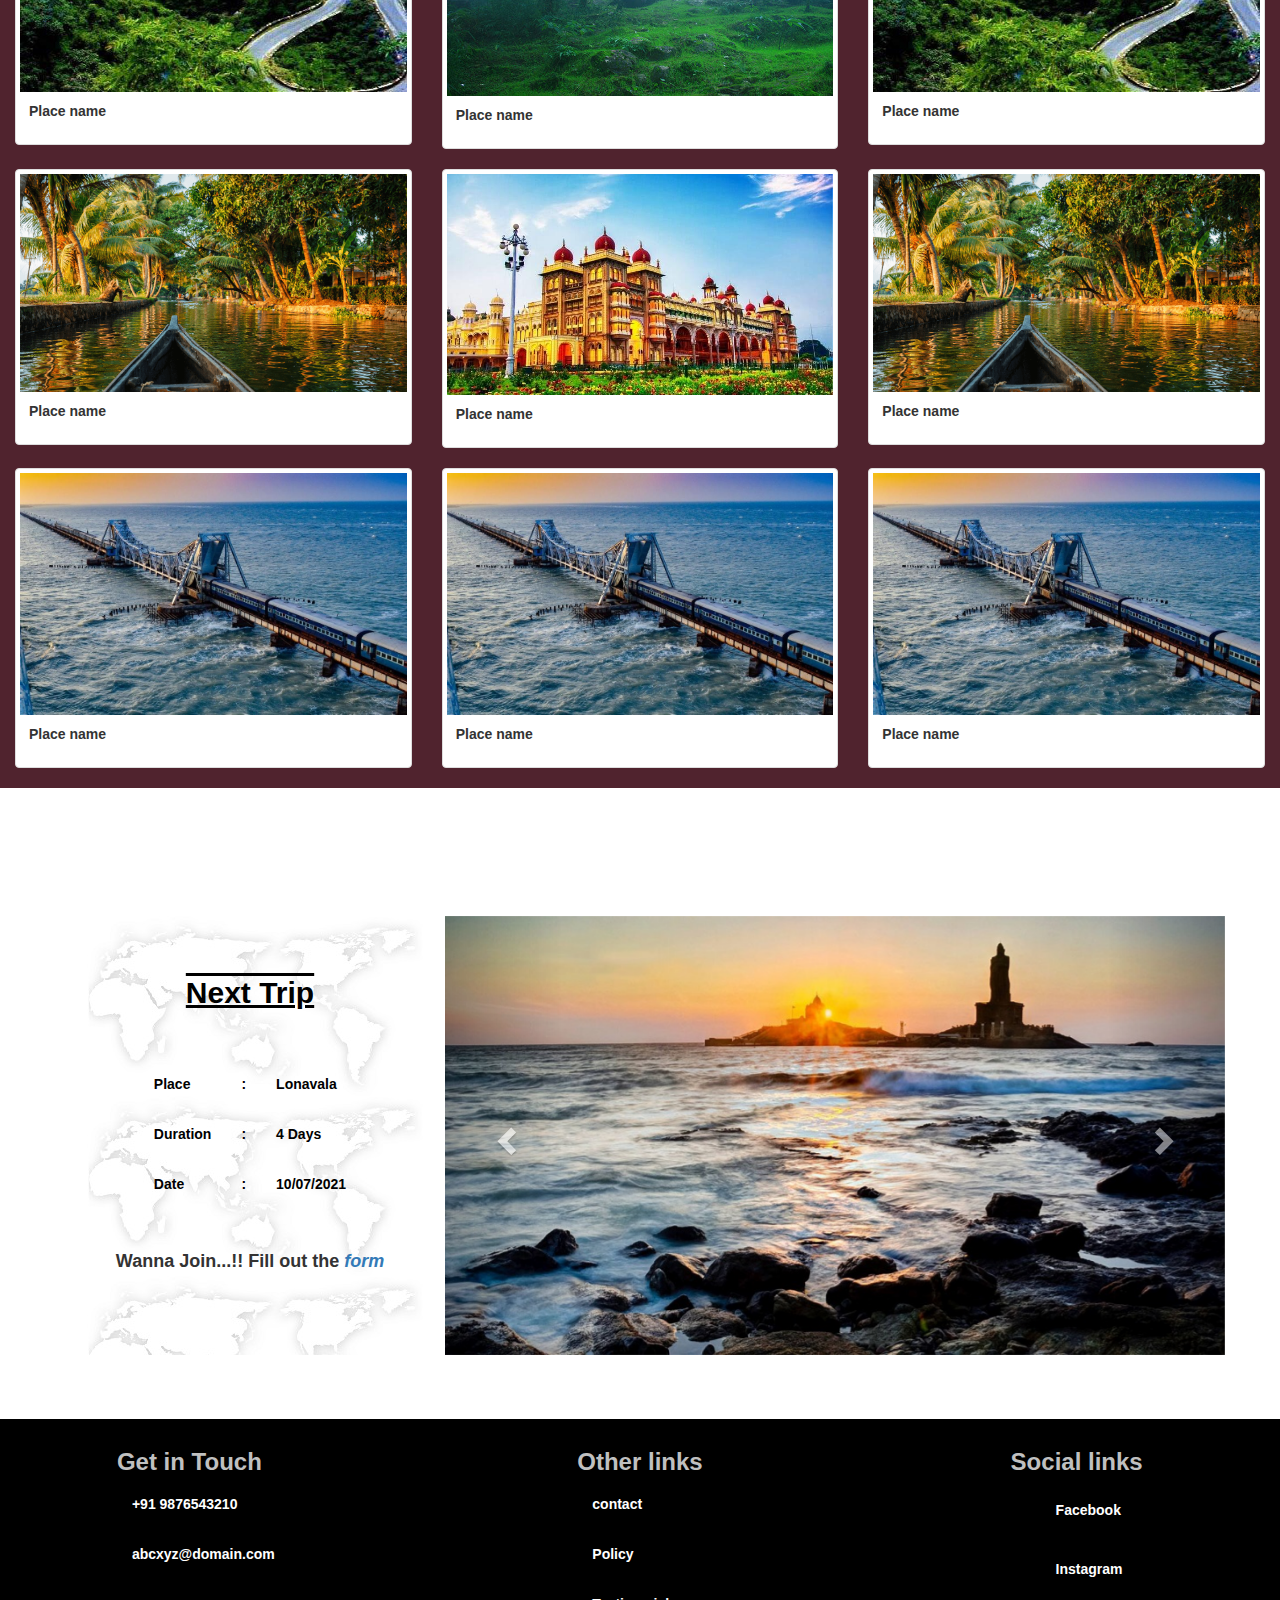
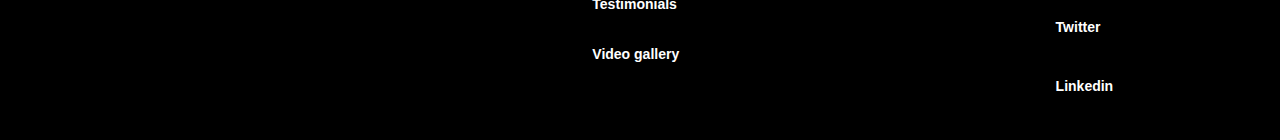
==== commit 28d170fc: "Update index.html" ====
--- a/index.html
+++ b/index.html
@@ -250,8 +250,8 @@
 	</div><!-- end of container --><!-- contact us  -->
 <div id="contactus"  style="background-color: black;margin-top: 5%;">
 	<!-- <h2 ><b>contact us</b></h2> -->
-	<div class="row" style="color: white;padding-top:2% ">
-		<div class="col-sm-4"  style="padding:4%;">
+	<div class="row" style="color: white;">
+		<div class="col-sm-4"  style="padding:2%;">
 		  	<table>
 		  		<thead>
 		  			<th >Get in Touch</th>
@@ -262,7 +262,7 @@
 		  		</tbody>
 		  	</table>
   		</div>
-	    <div class="col-sm-4" style="padding:4%;">
+	    <div class="col-sm-4" style="padding:2%;">
 		  	<table>
 		  		<thead>
 		  			<th>Other links</th>
@@ -277,7 +277,7 @@
 		  	</table>
 	    </div>
 
-  		<div class="col-sm-4" style="padding:4%;">
+  		<div class="col-sm-4" style="padding:2%;">
 		  	<table>
 		  		<thead>
 		  			<th>Social links</th>
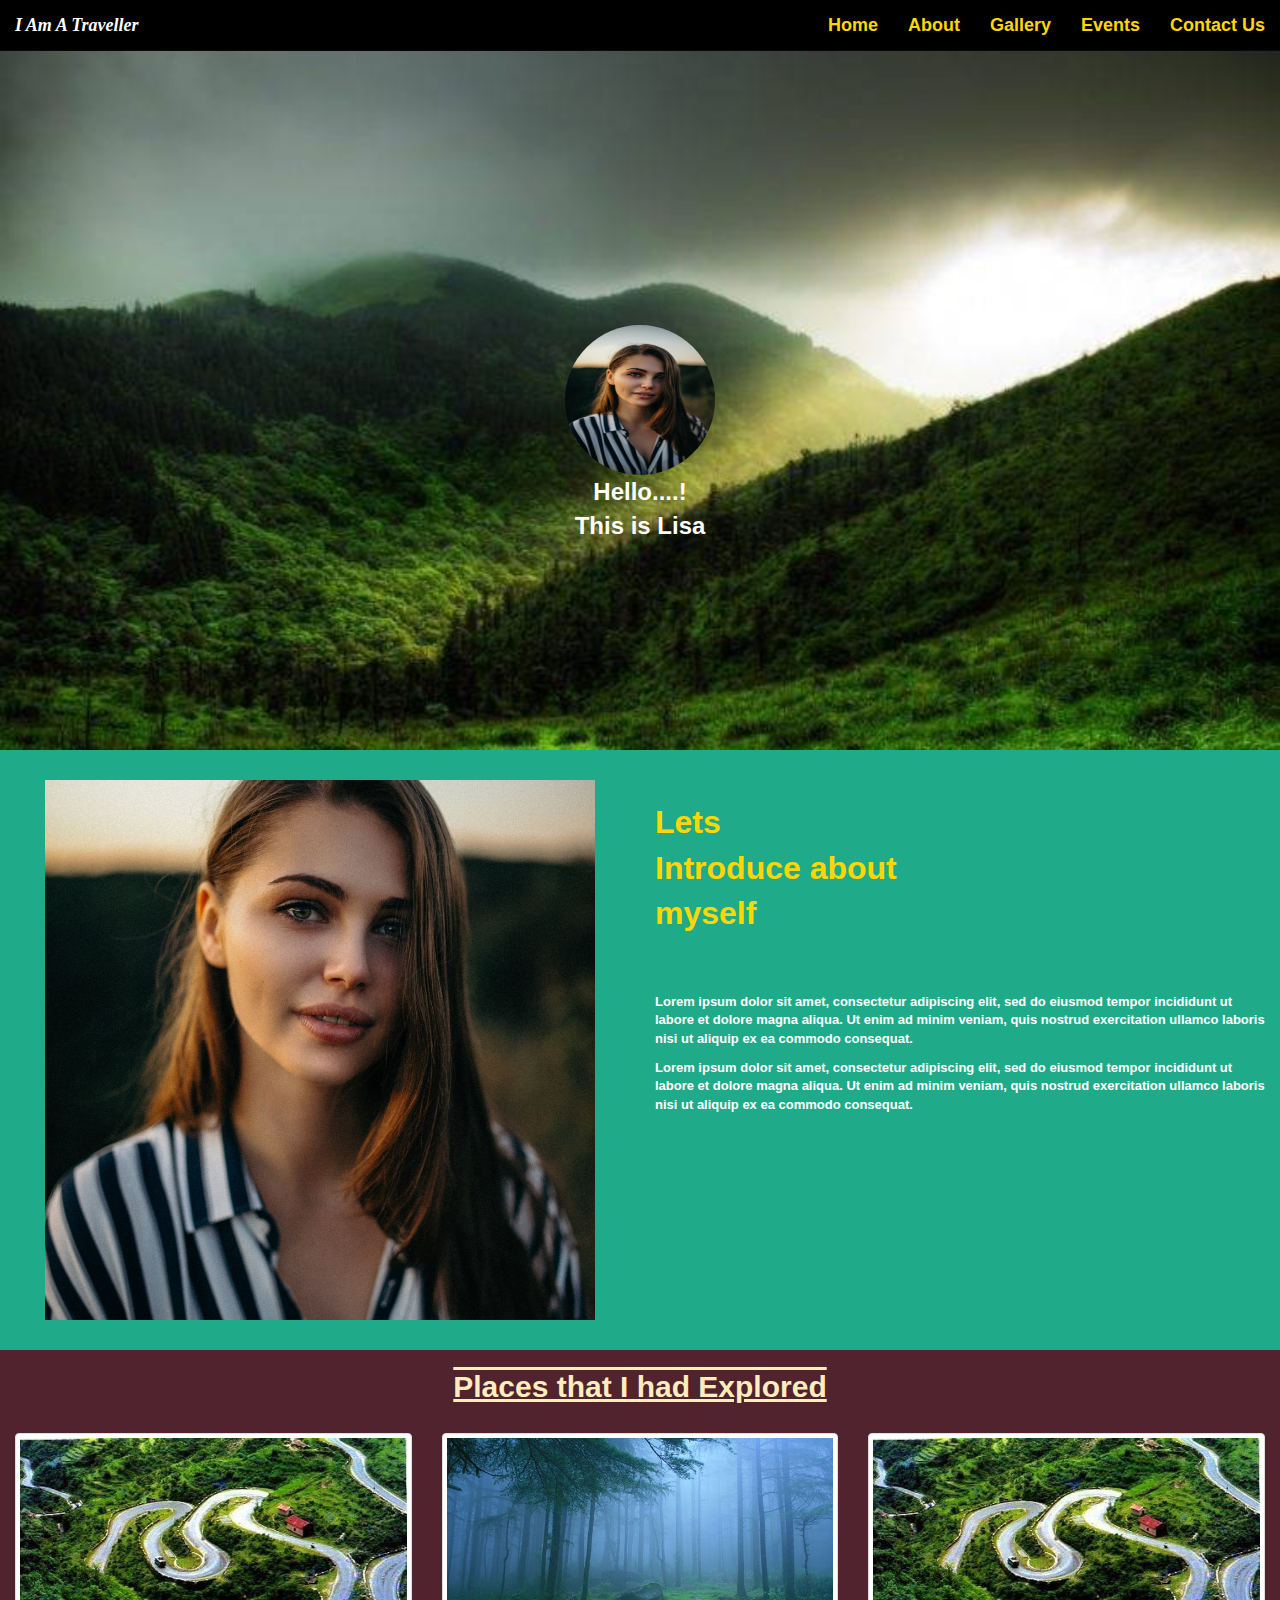
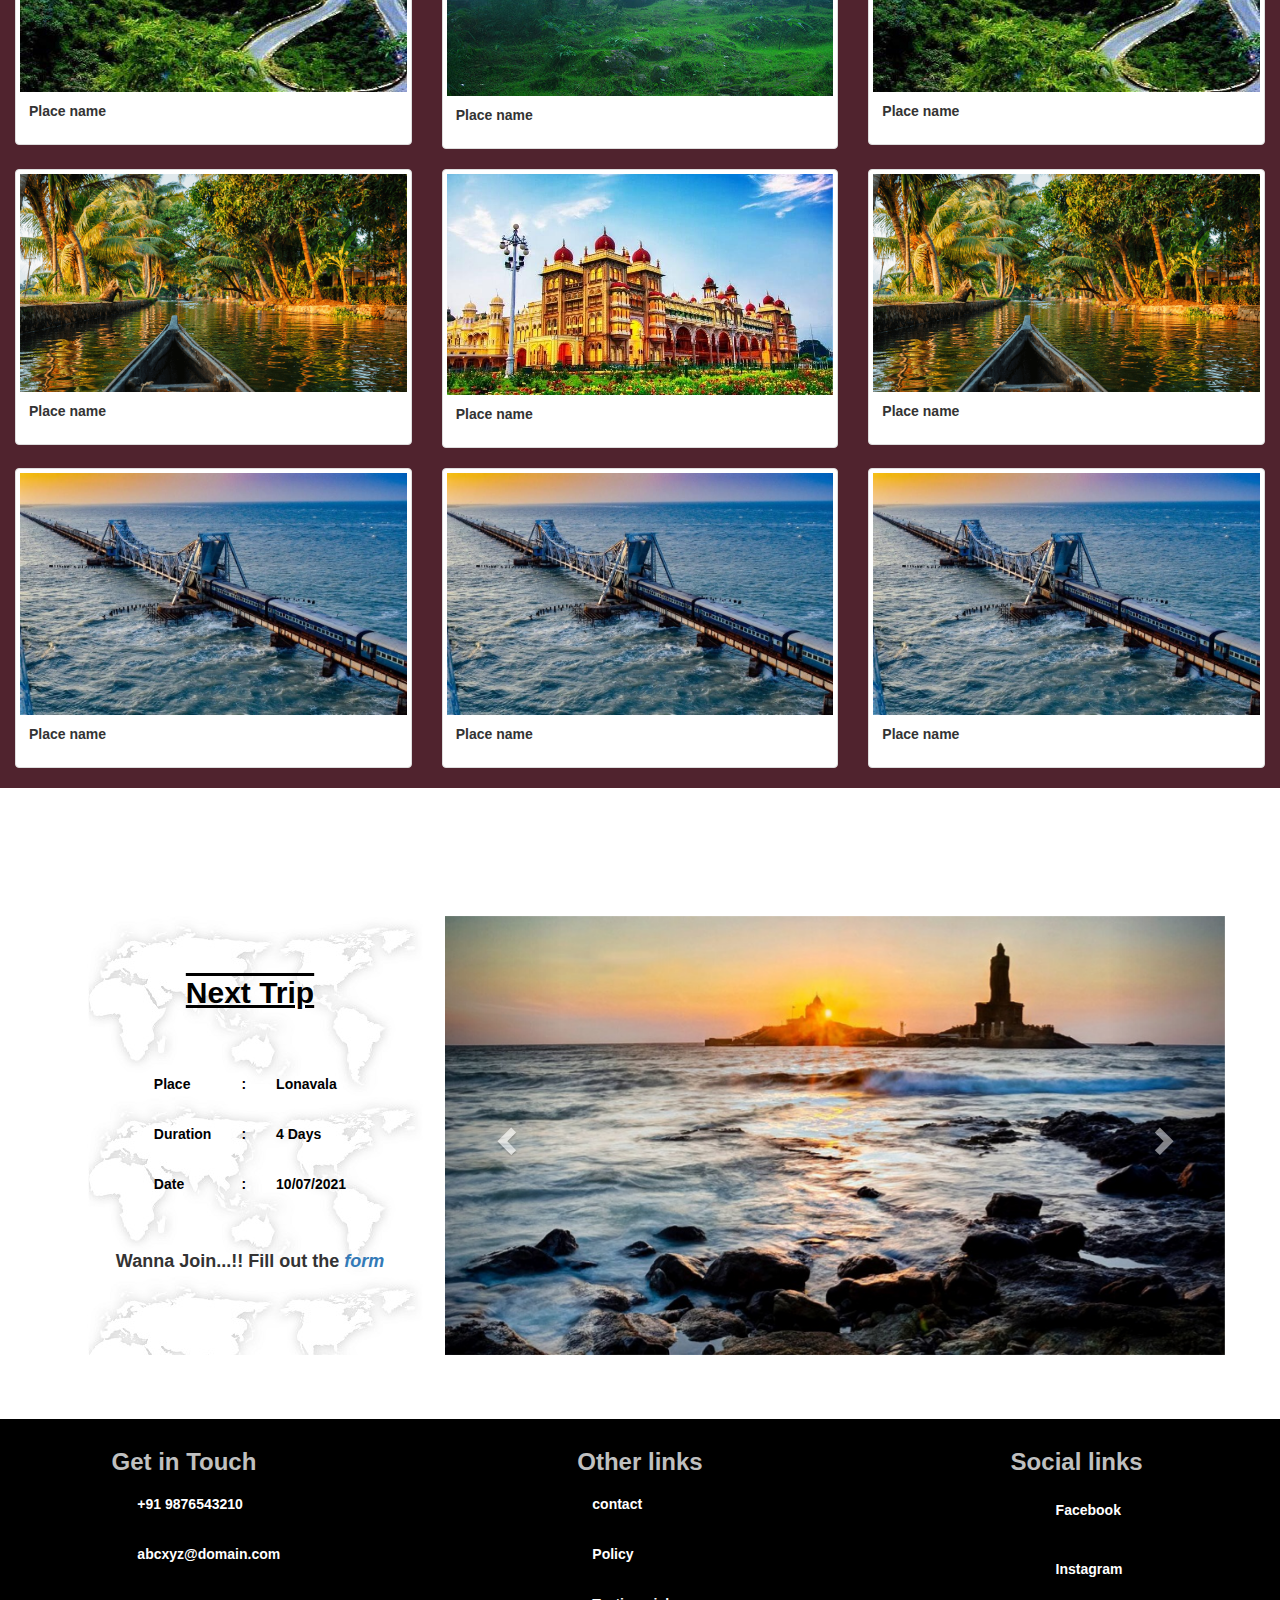
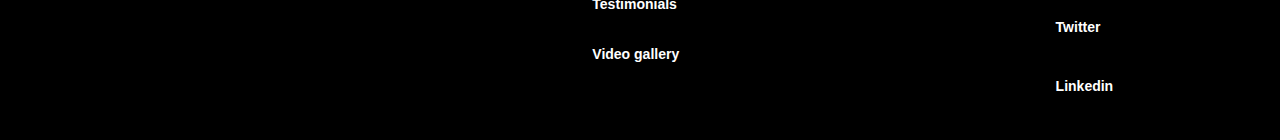
==== commit 7a9d2a2c: "Update index.html" ====
--- a/index.html
+++ b/index.html
@@ -68,7 +68,7 @@
 	<div class="kontainer " style="background-image: url(bgimg.jpg);height: 700px;background-repeat: no-repeat;background-size: cover;position: relative;width: auto;margin-top: 50px; ">
 
 		<img src="person.jpg" style="height: 150px;width: 150px;border-radius: 50%;">
-  		<p style="position: absolute;top: 425px;color: white;font-size: xx-large; ">
+  		<p style="position: absolute;top: 425px;color: white;font-size: x-large; ">
 			<b>&ensp; Hello....! <br>This is Lisa<b>
 		</p>
 		 
@@ -257,8 +257,8 @@
 		  			<th >Get in Touch</th>
 		  		</thead>
 		  		<tbody>
-		  			<tr><td><i class='fas fa-phone' ></i> +91 9876543210</td></tr>
-		  			<tr><td><i class='fas fa-envelope' ></i> abcxyz@domain.com</td></tr>
+		  			<tr><td><i class='fas fa-phone' ></i>&ensp; +91 9876543210</td></tr>
+		  			<tr><td><i class='fas fa-envelope' ></i>&ensp; abcxyz@domain.com</td></tr>
 		  		</tbody>
 		  	</table>
   		</div>
